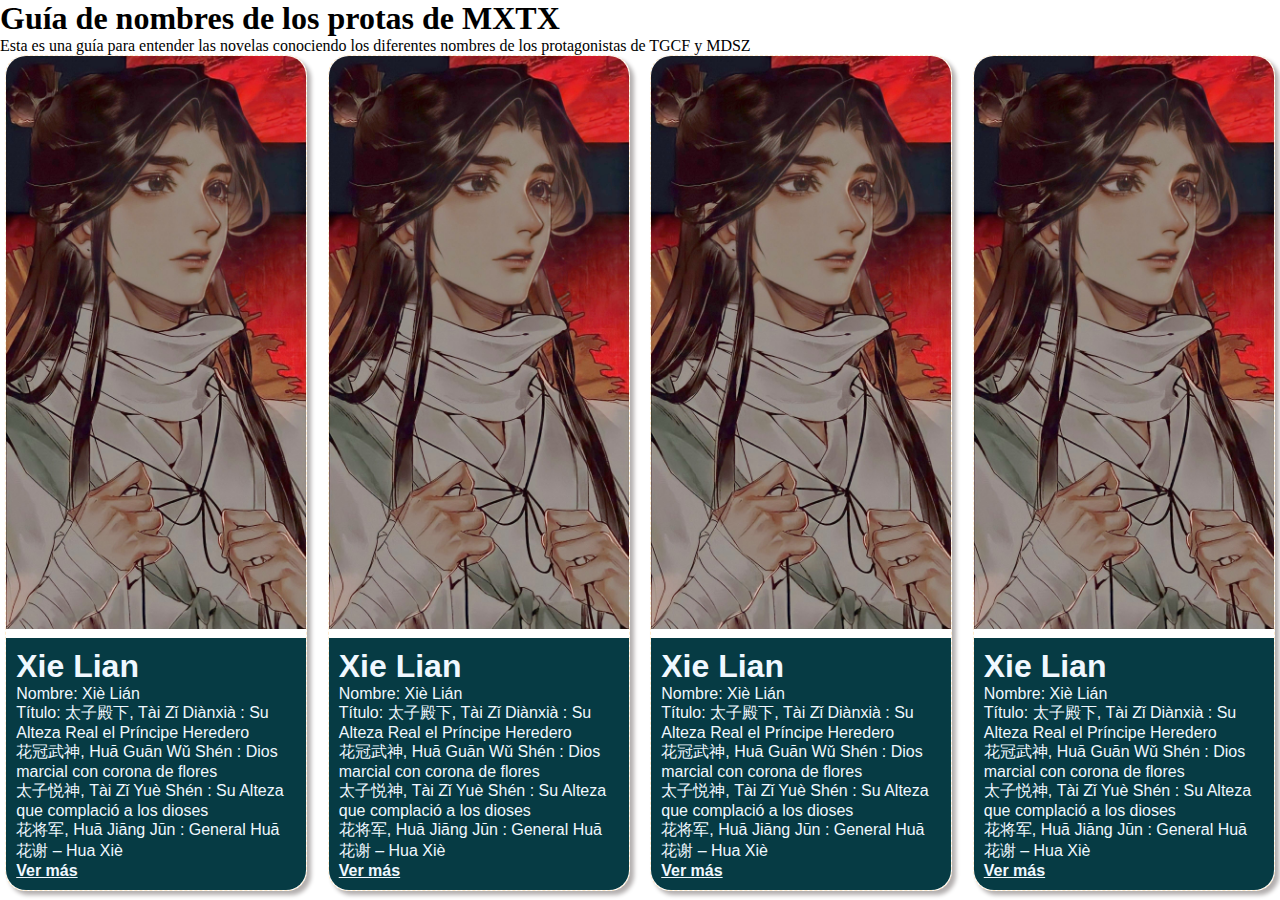
==== index.html @ 9efcd176 "new" ====
<!DOCTYPE html>
<html lang="en">
<head>
  <meta charset="UTF-8">
  <meta name="viewport" content="width=device-width, initial-scale=1.0">
  <link rel="stylesheet" href="style.css">
  <title>La guitarra de Lolo</title>
</head>
<body>
  <main>
    <h1>Guía de nombres de los protas de MXTX</h1>
    <p>
      Esta es una guía para entender las novelas conociendo los diferentes nombres de los protagonistas de TGCF y MDSZ
      
    </p>
    <section class="cards-container">
      <div class="CartaDePrueba">
             
        <img src="./25e216784bbfa4cfec4ef544dd08c783.jpg" alt="Xie_Lian_imagen ">
        <div class="second-div">
          <h1>Xie Lian</h1>
                        <p>
                            Nombre: Xiè Lián
                        </p>
                        <p>
                          Título: 太子殿下, Tài Zǐ Diànxià : Su Alteza Real el Príncipe Heredero
                        </p>
                        <p>
                          花冠武神, Huā Guān Wǔ Shén : Dios marcial con corona de flores
                        </p>
                        <p>
                          太子悦神, Tài Zǐ Yuè Shén : Su Alteza que complació a los dioses
                        </p>
                        <p>
                          花将军, Huā Jiāng Jūn : General Huā
                        </p>  
                         <p>
                          花谢 – Hua Xiè
                         </p>   
                            
                           
                            
                       
                        <a href="https://heaven-officials-blessing.fandom.com/wiki/Xie_Lian" target="_blank">Ver más</a>

        </div>
            
    </div>
    <div class="CartaDePrueba2">
             
      <img src="./25e216784bbfa4cfec4ef544dd08c783.jpg" alt="Xie_Lian_imagen ">
        <div class="second-div">
          <h1>Xie Lian</h1>
                        <p>
                            Nombre: Xiè Lián
                        </p>
                        <p>
                          Título: 太子殿下, Tài Zǐ Diànxià : Su Alteza Real el Príncipe Heredero
                        </p>
                        <p>
                          花冠武神, Huā Guān Wǔ Shén : Dios marcial con corona de flores
                        </p>
                        <p>
                          太子悦神, Tài Zǐ Yuè Shén : Su Alteza que complació a los dioses
                        </p>
                        <p>
                          花将军, Huā Jiāng Jūn : General Huā
                        </p>  
                         <p>
                          花谢 – Hua Xiè
                         </p>   
                            
                           
                            
                       
                        <a href="https://heaven-officials-blessing.fandom.com/wiki/Xie_Lian" target="_blank">Ver más</a>

      </div>
          
    </div>
    <div class="CartaDePrueba3">
             
      <img src="./25e216784bbfa4cfec4ef544dd08c783.jpg" alt="Xie_Lian_imagen ">
        <div class="second-div">
          <h1>Xie Lian</h1>
                        <p>
                            Nombre: Xiè Lián
                        </p>
                        <p>
                          Título: 太子殿下, Tài Zǐ Diànxià : Su Alteza Real el Príncipe Heredero
                        </p>
                        <p>
                          花冠武神, Huā Guān Wǔ Shén : Dios marcial con corona de flores
                        </p>
                        <p>
                          太子悦神, Tài Zǐ Yuè Shén : Su Alteza que complació a los dioses
                        </p>
                        <p>
                          花将军, Huā Jiāng Jūn : General Huā
                        </p>  
                         <p>
                          花谢 – Hua Xiè
                         </p>   
                            
                           
                            
                       
                        <a href="https://heaven-officials-blessing.fandom.com/wiki/Xie_Lian" target="_blank">Ver más</a>


      </div>
          
    </div>
    <div class="CartaDePrueba4">
             
      <img src="./25e216784bbfa4cfec4ef544dd08c783.jpg" alt="Xie_Lian_imagen ">
        <div class="second-div">
          <h1>Xie Lian</h1>
                        <p>
                            Nombre: Xiè Lián
                        </p>
                        <p>
                          Título: 太子殿下, Tài Zǐ Diànxià : Su Alteza Real el Príncipe Heredero
                        </p>
                        <p>
                          花冠武神, Huā Guān Wǔ Shén : Dios marcial con corona de flores
                        </p>
                        <p>
                          太子悦神, Tài Zǐ Yuè Shén : Su Alteza que complació a los dioses
                        </p>
                        <p>
                          花将军, Huā Jiāng Jūn : General Huā
                        </p>  
                         <p>
                          花谢 – Hua Xiè
                         </p>   
                            
                           
                            
                       
                        <a href="https://heaven-officials-blessing.fandom.com/wiki/Xie_Lian" target="_blank">Ver más</a>

          
    </div>
    
    </section>
  </main>
  
</body>
</html>
---- style.css ----
* {
  margin: 0;
  padding: 0;
}

.cards-container {
  display: flex;
  gap: 10px;
  flex-wrap: wrap;
  justify-content: center;
}

.CartaDePrueba{
  background-color: rgb(255, 255, 255);
  color: rgb(17, 17, 17); ;
  padding-top: 0px;
  margin: 0 auto;
  border-radius: 20px;
  border: 1px dashed blanchedalmond;
  box-shadow: 4px 4px 4px rgb(179, 175, 175);
  width: 300px;
  max-width: 300 px;
  font-family: Arial, Helvetica, sans-serif;
}
img{
  width: 100%;
  border-radius: 20px 20px 0px 0px;
}
.second-div{
  background-color: rgb(193, 207, 233);
  color: aliceblue;
  padding: 10px 10px;
  font-family: Arial, Helvetica, sans-serif;
  border-radius: 0 0 20px 20px;
  margin-top: 10px;
  border:none;
}
a{
  color: aliceblue;
  font-weight: bold;
  font-size: 16px;
  text-align: center;
}
.CartaDePrueba2{
  background-color: rgb(255, 255, 255);
  color: rgb(17, 17, 17); ;
  padding-top: 0px;
  margin: 0 auto;
  border-radius: 20px;
  border: 1px dashed blanchedalmond;
  box-shadow: 4px 4px 4px rgb(179, 175, 175);
  width: 300px;
  font-family: Arial, Helvetica, sans-serif;
}

.second-div{
  background-color: rgb(6, 59, 68);
  color: aliceblue;
  padding: 10px 10px;
  font-family: Arial, Helvetica, sans-serif;
  border-radius: 0 0 20px 20px;
  margin-top: 5px;
  border:none;
}

.CartaDePrueba3{
  background-color: rgb(255, 255, 255);
  color: rgb(17, 17, 17); ;
  padding-top: 0px;
  margin: 0 auto;
  border-radius: 20px;
  border: 1px dashed blanchedalmond;
  box-shadow: 4px 4px 4px rgb(179, 175, 175);
  width: 300px;
  font-family: Arial, Helvetica, sans-serif;
}

.second-div{
  background-color: rgb(6, 59, 68);
  color: aliceblue;
  padding: 10px 10px;
  font-family: Arial, Helvetica, sans-serif;
  border-radius: 0 0 20px 20px;
  margin-top: 5px;
  border:none;
}

.CartaDePrueba4{
  background-color: rgb(255, 255, 255);
  color: rgb(17, 17, 17); ;
  padding-top: 0ppx;
  margin: 0 auto;
  border-radius: 20px;
  border: 1px dashed blanchedalmond;
  box-shadow: 4px 4px 4px rgb(179, 175, 175);
  width: 300px;
  font-family: Arial, Helvetica, sans-serif;
}

.second-div{
  background-color: rgb(6, 59, 68);
  color: aliceblue;
  padding: 10px 10px;
  font-family: Arial, Helvetica, sans-serif;
  border-radius: 0 0 20px 20px;
  margin-top: 5px;
  border:none;
}
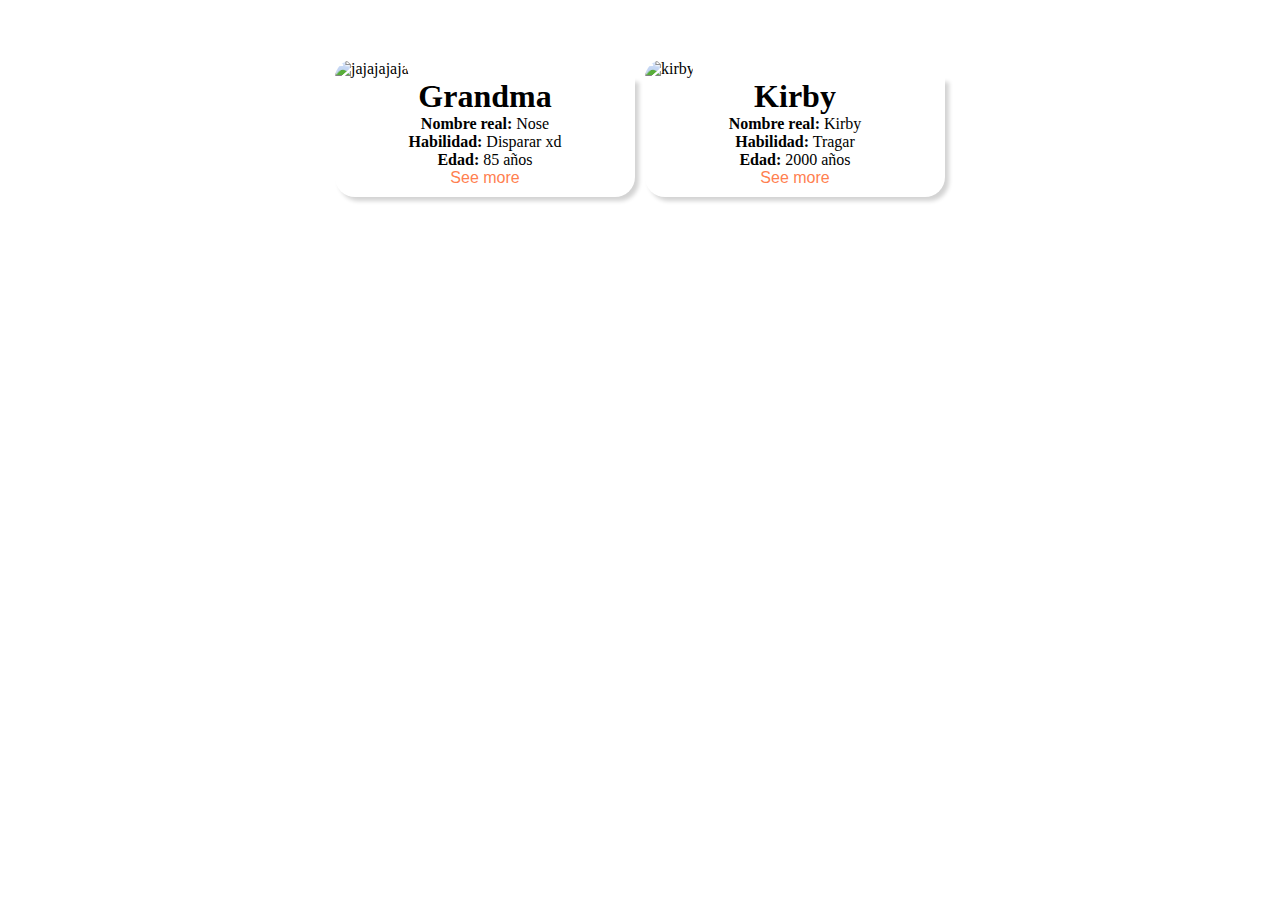
==== commit 6da87d76: "hola" ====
--- a/index.html
+++ b/index.html
@@ -4,145 +4,31 @@
   <meta charset="UTF-8">
   <meta name="viewport" content="width=device-width, initial-scale=1.0">
   <link rel="stylesheet" href="style.css">
-  <title>La guitarra de Lolo</title>
+  <title>Document</title>
 </head>
 <body>
   <main>
-    <h1>Guía de nombres de los protas de MXTX</h1>
-    <p>
-      Esta es una guía para entender las novelas conociendo los diferentes nombres de los protagonistas de TGCF y MDSZ
+    <section class="cards-container">
+      <div class = "card">
+        <img width="250" src="https://i.pinimg.com/originals/88/e1/16/88e116f6965a4fd88bdcf24b25432841.jpg" alt="jajajajaja">
+        <div class = "card-information">
+          <h1>Grandma</h1>
+          <p><span>Nombre real:</span> Nose</p>
+          <p><span>Habilidad:</span> Disparar xd</p>
+          <p><span>Edad:</span> 85 años</p>
+          <a href="https://www.google.com/url?sa=i&url=https%3A%2F%2Ftwitter.com%2FViejaPistolera&psig=AOvVaw3cU2S8CNQ_lMgOtvU2res_&ust=1691840634783000&source=images&cd=vfe&opi=89978449&ved=0CBMQjhxqFwoTCMiSjNPD1IADFQAAAAAdAAAAABAE"> See more</a>
+        </div>
+      </div>
       
-    </p>
-    <section class="cards-container">
-      <div class="CartaDePrueba">
-             
-        <img src="./25e216784bbfa4cfec4ef544dd08c783.jpg" alt="Xie_Lian_imagen ">
-        <div class="second-div">
-          <h1>Xie Lian</h1>
-                        <p>
-                            Nombre: Xiè Lián
-                        </p>
-                        <p>
-                          Título: 太子殿下, Tài Zǐ Diànxià : Su Alteza Real el Príncipe Heredero
-                        </p>
-                        <p>
-                          花冠武神, Huā Guān Wǔ Shén : Dios marcial con corona de flores
-                        </p>
-                        <p>
-                          太子悦神, Tài Zǐ Yuè Shén : Su Alteza que complació a los dioses
-                        </p>
-                        <p>
-                          花将军, Huā Jiāng Jūn : General Huā
-                        </p>  
-                         <p>
-                          花谢 – Hua Xiè
-                         </p>   
-                            
-                           
-                            
-                       
-                        <a href="https://heaven-officials-blessing.fandom.com/wiki/Xie_Lian" target="_blank">Ver más</a>
-
+      <div class = "card">
+        <img width="250" src="https://www.pintzap.com/storage/img/memegenerator/templates/kirby-con-un-cuchillo.webp" alt="kirby">
+        <div class = "card-information">
+          <h1>Kirby</h1>
+          <p><span>Nombre real:</span> Kirby</p>
+          <p><span>Habilidad:</span> Tragar</p>
+          <p><span>Edad:</span> 2000 años</p>
+          <a href="https://www.google.com/url?sa=i&url=https%3A%2F%2Ftwitter.com%2FViejaPistolera&psig=AOvVaw3cU2S8CNQ_lMgOtvU2res_&ust=1691840634783000&source=images&cd=vfe&opi=89978449&ved=0CBMQjhxqFwoTCMiSjNPD1IADFQAAAAAdAAAAABAE"> See more</a>
         </div>
-            
-    </div>
-    <div class="CartaDePrueba2">
-             
-      <img src="./25e216784bbfa4cfec4ef544dd08c783.jpg" alt="Xie_Lian_imagen ">
-        <div class="second-div">
-          <h1>Xie Lian</h1>
-                        <p>
-                            Nombre: Xiè Lián
-                        </p>
-                        <p>
-                          Título: 太子殿下, Tài Zǐ Diànxià : Su Alteza Real el Príncipe Heredero
-                        </p>
-                        <p>
-                          花冠武神, Huā Guān Wǔ Shén : Dios marcial con corona de flores
-                        </p>
-                        <p>
-                          太子悦神, Tài Zǐ Yuè Shén : Su Alteza que complació a los dioses
-                        </p>
-                        <p>
-                          花将军, Huā Jiāng Jūn : General Huā
-                        </p>  
-                         <p>
-                          花谢 – Hua Xiè
-                         </p>   
-                            
-                           
-                            
-                       
-                        <a href="https://heaven-officials-blessing.fandom.com/wiki/Xie_Lian" target="_blank">Ver más</a>
-
-      </div>
-          
-    </div>
-    <div class="CartaDePrueba3">
-             
-      <img src="./25e216784bbfa4cfec4ef544dd08c783.jpg" alt="Xie_Lian_imagen ">
-        <div class="second-div">
-          <h1>Xie Lian</h1>
-                        <p>
-                            Nombre: Xiè Lián
-                        </p>
-                        <p>
-                          Título: 太子殿下, Tài Zǐ Diànxià : Su Alteza Real el Príncipe Heredero
-                        </p>
-                        <p>
-                          花冠武神, Huā Guān Wǔ Shén : Dios marcial con corona de flores
-                        </p>
-                        <p>
-                          太子悦神, Tài Zǐ Yuè Shén : Su Alteza que complació a los dioses
-                        </p>
-                        <p>
-                          花将军, Huā Jiāng Jūn : General Huā
-                        </p>  
-                         <p>
-                          花谢 – Hua Xiè
-                         </p>   
-                            
-                           
-                            
-                       
-                        <a href="https://heaven-officials-blessing.fandom.com/wiki/Xie_Lian" target="_blank">Ver más</a>
-
-
-      </div>
-          
-    </div>
-    <div class="CartaDePrueba4">
-             
-      <img src="./25e216784bbfa4cfec4ef544dd08c783.jpg" alt="Xie_Lian_imagen ">
-        <div class="second-div">
-          <h1>Xie Lian</h1>
-                        <p>
-                            Nombre: Xiè Lián
-                        </p>
-                        <p>
-                          Título: 太子殿下, Tài Zǐ Diànxià : Su Alteza Real el Príncipe Heredero
-                        </p>
-                        <p>
-                          花冠武神, Huā Guān Wǔ Shén : Dios marcial con corona de flores
-                        </p>
-                        <p>
-                          太子悦神, Tài Zǐ Yuè Shén : Su Alteza que complació a los dioses
-                        </p>
-                        <p>
-                          花将军, Huā Jiāng Jūn : General Huā
-                        </p>  
-                         <p>
-                          花谢 – Hua Xiè
-                         </p>   
-                            
-                           
-                            
-                       
-                        <a href="https://heaven-officials-blessing.fandom.com/wiki/Xie_Lian" target="_blank">Ver más</a>
-
-          
-    </div>
-    
     </section>
   </main>
   
--- a/style.css
+++ b/style.css
@@ -10,99 +10,34 @@
   justify-content: center;
 }
 
-.CartaDePrueba{
-  background-color: rgb(255, 255, 255);
-  color: rgb(17, 17, 17); ;
-  padding-top: 0px;
+.card-information {
+  width: 300px;
+  box-shadow: 4px 4px 4px lightgray;
+  border-bottom-left-radius: 20px;
+  border-bottom-right-radius: 20px;
+  padding-bottom: 10px;
   margin: 0 auto;
-  border-radius: 20px;
-  border: 1px dashed blanchedalmond;
-  box-shadow: 4px 4px 4px rgb(179, 175, 175);
-  width: 300px;
-  max-width: 300 px;
-  font-family: Arial, Helvetica, sans-serif;
-}
-img{
-  width: 100%;
-  border-radius: 20px 20px 0px 0px;
-}
-.second-div{
-  background-color: rgb(193, 207, 233);
-  color: aliceblue;
-  padding: 10px 10px;
-  font-family: Arial, Helvetica, sans-serif;
-  border-radius: 0 0 20px 20px;
-  margin-top: 10px;
-  border:none;
-}
-a{
-  color: aliceblue;
-  font-weight: bold;
-  font-size: 16px;
   text-align: center;
 }
-.CartaDePrueba2{
-  background-color: rgb(255, 255, 255);
-  color: rgb(17, 17, 17); ;
-  padding-top: 0px;
-  margin: 0 auto;
-  border-radius: 20px;
-  border: 1px dashed blanchedalmond;
-  box-shadow: 4px 4px 4px rgb(179, 175, 175);
-  width: 300px;
-  font-family: Arial, Helvetica, sans-serif;
+
+.card {
+  padding-top: 60px;
 }
 
-.second-div{
-  background-color: rgb(6, 59, 68);
-  color: aliceblue;
-  padding: 10px 10px;
-  font-family: Arial, Helvetica, sans-serif;
-  border-radius: 0 0 20px 20px;
-  margin-top: 5px;
-  border:none;
+img {
+  width: 300px;
+  height: 200px;
+  border-top-left-radius: 20px;
+  border-top-right-radius: 20px;
 }
 
-.CartaDePrueba3{
-  background-color: rgb(255, 255, 255);
-  color: rgb(17, 17, 17); ;
-  padding-top: 0px;
-  margin: 0 auto;
-  border-radius: 20px;
-  border: 1px dashed blanchedalmond;
-  box-shadow: 4px 4px 4px rgb(179, 175, 175);
-  width: 300px;
-  font-family: Arial, Helvetica, sans-serif;
+p span {
+  font-weight: bold;
 }
 
-.second-div{
-  background-color: rgb(6, 59, 68);
-  color: aliceblue;
-  padding: 10px 10px;
+a {
   font-family: Arial, Helvetica, sans-serif;
-  border-radius: 0 0 20px 20px;
-  margin-top: 5px;
-  border:none;
+  text-decoration: none;
+  color: coral;
+  padding-top: 20px;
 }
-
-.CartaDePrueba4{
-  background-color: rgb(255, 255, 255);
-  color: rgb(17, 17, 17); ;
-  padding-top: 0ppx;
-  margin: 0 auto;
-  border-radius: 20px;
-  border: 1px dashed blanchedalmond;
-  box-shadow: 4px 4px 4px rgb(179, 175, 175);
-  width: 300px;
-  font-family: Arial, Helvetica, sans-serif;
-}
-
-.second-div{
-  background-color: rgb(6, 59, 68);
-  color: aliceblue;
-  padding: 10px 10px;
-  font-family: Arial, Helvetica, sans-serif;
-  border-radius: 0 0 20px 20px;
-  margin-top: 5px;
-  border:none;
-}
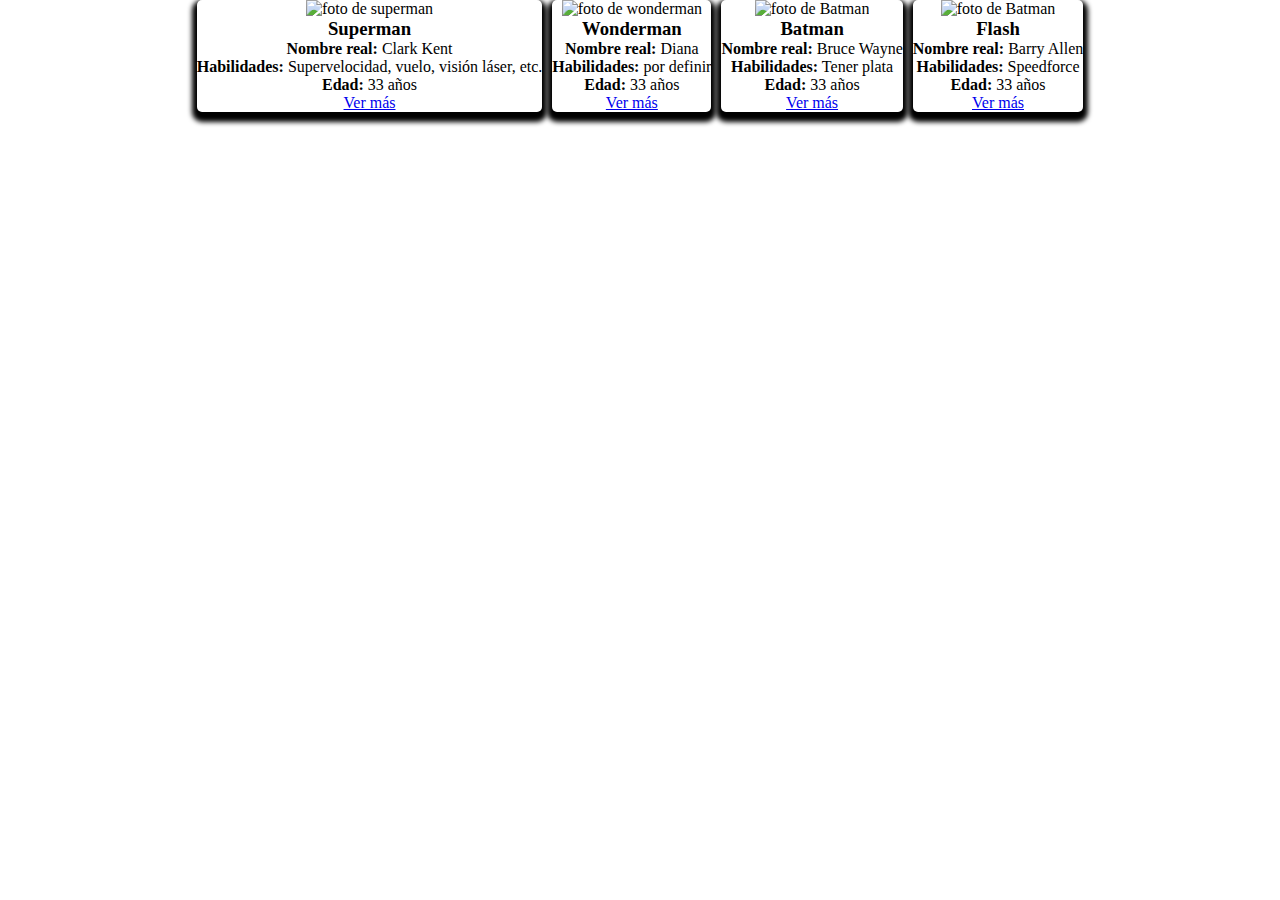
==== commit 56fc2714: "Merge fa1270739aeaf96fef09a30abaf38929ae697844 into 0574a7cbedf257b6162daa4eb08614e013771a4b" ====
--- a/index.html
+++ b/index.html
@@ -4,31 +4,59 @@
   <meta charset="UTF-8">
   <meta name="viewport" content="width=device-width, initial-scale=1.0">
   <link rel="stylesheet" href="style.css">
-  <title>Document</title>
+  <title>Actividad Evaluativa</title>
 </head>
 <body>
   <main>
-    <section class="cards-container">
-      <div class = "card">
-        <img width="250" src="https://i.pinimg.com/originals/88/e1/16/88e116f6965a4fd88bdcf24b25432841.jpg" alt="jajajajaja">
-        <div class = "card-information">
-          <h1>Grandma</h1>
-          <p><span>Nombre real:</span> Nose</p>
-          <p><span>Habilidad:</span> Disparar xd</p>
-          <p><span>Edad:</span> 85 años</p>
-          <a href="https://www.google.com/url?sa=i&url=https%3A%2F%2Ftwitter.com%2FViejaPistolera&psig=AOvVaw3cU2S8CNQ_lMgOtvU2res_&ust=1691840634783000&source=images&cd=vfe&opi=89978449&ved=0CBMQjhxqFwoTCMiSjNPD1IADFQAAAAAdAAAAABAE"> See more</a>
+    <section class="cards-container"> 
+
+      <div class = "superman">
+        <div class = "supermanup"> 
+          <img width="400" height="200"src="https://blogger.googleusercontent.com/img/b/R29vZ2xl/AVvXsEhOSJ2PvGqDSMU36u5_cusCznyF57cA-BoTwh896r5AXQ5gq9tiPVadobd1sSs8hfwy0zmuKffy94S6Ce4cSBJakKH83Z15jS7A5z6LMKDIXESeaYgWPmlZYcTglW7q3G_I0ANZyK6-2QAvYgw9UPfGNHdFbUwXhoU7VzawPByweoWLxv-Oll6kl3ECztn_/s2500/Screen+Shot+2023-06-14+at+3.33.35+PM.jpg" alt="foto de superman">
         </div>
+       
+        <h3>Superman</h3>
+        <p> <strong> Nombre real:</strong> Clark Kent </p>
+        <p><strong>Habilidades:</strong> Supervelocidad, vuelo, visión láser, etc.</p>
+        <p><strong>Edad:</strong> 33 años</p>
+        <a href="https://justiciajoven.fandom.com/wiki/Superman">Ver más</a>
       </div>
-      
-      <div class = "card">
-        <img width="250" src="https://www.pintzap.com/storage/img/memegenerator/templates/kirby-con-un-cuchillo.webp" alt="kirby">
-        <div class = "card-information">
-          <h1>Kirby</h1>
-          <p><span>Nombre real:</span> Kirby</p>
-          <p><span>Habilidad:</span> Tragar</p>
-          <p><span>Edad:</span> 2000 años</p>
-          <a href="https://www.google.com/url?sa=i&url=https%3A%2F%2Ftwitter.com%2FViejaPistolera&psig=AOvVaw3cU2S8CNQ_lMgOtvU2res_&ust=1691840634783000&source=images&cd=vfe&opi=89978449&ved=0CBMQjhxqFwoTCMiSjNPD1IADFQAAAAAdAAAAABAE"> See more</a>
+
+      <div class = "wonderwoman">
+        <div class = "wonderwomanup"> 
+          <img width="400" height="200"src="https://uvn-brightspot.s3.amazonaws.com/assets/vixes/btg/cosbm.jpg" alt="foto de wonderman">
         </div>
+       
+        <h3>Wonderman</h3>
+        <p> <strong> Nombre real:</strong> Diana</p>
+        <p> <strong>Habilidades:</strong> por definir</p>
+        <p> <strong>Edad:</strong> 33 años</p>
+        <a href="https://justiciajoven.fandom.com/wiki/Mujer_Maravilla">Ver más</a>
+      </div>
+<div class = "Batman">
+        <div class = "Batmanup"> 
+          <img width="400" height="200"src="https://www.fayerwayer.com/resizer/7FTBRTElKA0SCDEiJGKMUoCWXZ8=/1200x630/filters:format(jpg):quality(70)/cloudfront-us-east-1.images.arcpublishing.com/metroworldnews/CQXRPWHYNFFDHFPWF5ASYIFR5I.jpg" alt="foto de Batman">
+        </div>
+       
+        <h3>Batman</h3>
+        <p> <strong> Nombre real:</strong> Bruce Wayne</p>
+        <p> <strong>Habilidades:</strong> Tener plata</p>
+        <p> <strong>Edad:</strong> 33 años</p>
+        <a href="https://justiciajoven.fandom.com/wiki/Batman">Ver más</a>
+      </div>
+
+      <div class = "Flash">
+        <div class = "Flashup"> 
+          <img width="400" height="200"src="https://ouroboros.world/sites/default/files/styles/max_650x650/public/field/image/The%20Flash%20750-028.jpg?itok=EoHfuDUT" alt="foto de Batman">
+        </div>
+       
+        <h3>Flash</h3>
+        <p> <strong> Nombre real:</strong> Barry Allen </p>
+        <p> <strong>Habilidades:</strong> Speedforce</p>
+        <p> <strong>Edad:</strong> 33 años</p>
+        <a href="https://justiciajoven.fandom.com/wiki/Flash">Ver más</a>
+      </div>
+
     </section>
   </main>
   
--- a/style.css
+++ b/style.css
@@ -1,43 +1,54 @@
 * {
   margin: 0;
   padding: 0;
+  
+  text-align: center;
 }
 
+
+.supermanup {
+
+  border-radius: 5px;
+
+
+}
+.superman {
+ 
+  border-radius: 5px;
+  box-shadow: 0 5px 5px 5px black;
+  text-align: center;
+}
+.wonderwomanup { 
+  border-radius: 5px;
+}
+.wonderwoman {
+ 
+  border-radius: 5px;
+  box-shadow: 0 5px 5px 5px black;
+  text-align: center;
+}
+.batmanup{
+  border-radius: 5px;
+}
+.Batman {
+  
+  border-radius: 5px;
+  box-shadow: 0 5px 5px 5px black;
+  text-align: center;
+  
+}
+.Flashup {
+  border-radius: 5px;
+}
+.Flash {
+  border-radius: 5px;
+  box-shadow: 0 5px 5px 5px black;
+  text-align: center;
+  
+}
 .cards-container {
   display: flex;
   gap: 10px;
   flex-wrap: wrap;
   justify-content: center;
-}
-
-.card-information {
-  width: 300px;
-  box-shadow: 4px 4px 4px lightgray;
-  border-bottom-left-radius: 20px;
-  border-bottom-right-radius: 20px;
-  padding-bottom: 10px;
-  margin: 0 auto;
-  text-align: center;
-}
-
-.card {
-  padding-top: 60px;
-}
-
-img {
-  width: 300px;
-  height: 200px;
-  border-top-left-radius: 20px;
-  border-top-right-radius: 20px;
-}
-
-p span {
-  font-weight: bold;
-}
-
-a {
-  font-family: Arial, Helvetica, sans-serif;
-  text-decoration: none;
-  color: coral;
-  padding-top: 20px;
-}
+}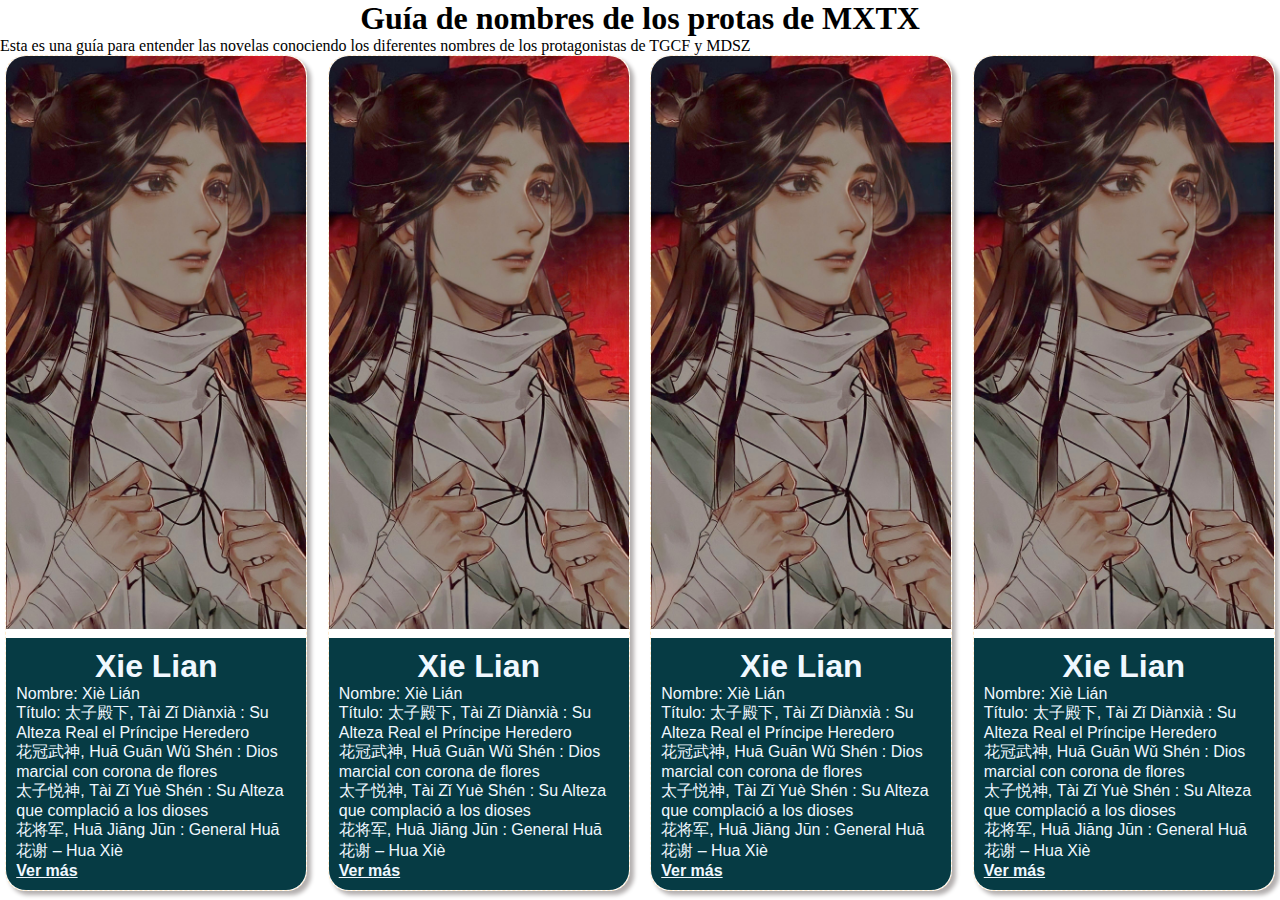
==== commit 1e0390cb: "Merge 10f54760658e26c653c490473bf29fc7cf6995ad into 0574a7cbedf257b6162daa4eb08614e013771a4b" ====
--- a/index.html
+++ b/index.html
@@ -4,59 +4,145 @@
   <meta charset="UTF-8">
   <meta name="viewport" content="width=device-width, initial-scale=1.0">
   <link rel="stylesheet" href="style.css">
-  <title>Actividad Evaluativa</title>
+  <title>La guitarra de Lolo</title>
 </head>
 <body>
   <main>
-    <section class="cards-container"> 
+    <h1>Guía de nombres de los protas de MXTX</h1>
+    <p>
+      Esta es una guía para entender las novelas conociendo los diferentes nombres de los protagonistas de TGCF y MDSZ
+      
+    </p>
+    <section class="cards-container">
+      <div class="CartaDePrueba">
+             
+        <img src="./25e216784bbfa4cfec4ef544dd08c783.jpg" alt="Xie_Lian_imagen ">
+        <div class="second-div">
+          <h1>Xie Lian</h1>
+                        <p>
+                            Nombre: Xiè Lián
+                        </p>
+                        <p>
+                          Título: 太子殿下, Tài Zǐ Diànxià : Su Alteza Real el Príncipe Heredero
+                        </p>
+                        <p>
+                          花冠武神, Huā Guān Wǔ Shén : Dios marcial con corona de flores
+                        </p>
+                        <p>
+                          太子悦神, Tài Zǐ Yuè Shén : Su Alteza que complació a los dioses
+                        </p>
+                        <p>
+                          花将军, Huā Jiāng Jūn : General Huā
+                        </p>  
+                         <p>
+                          花谢 – Hua Xiè
+                         </p>   
+                            
+                           
+                            
+                       
+                        <a href="https://heaven-officials-blessing.fandom.com/wiki/Xie_Lian" target="_blank">Ver más</a>
 
-      <div class = "superman">
-        <div class = "supermanup"> 
-          <img width="400" height="200"src="https://blogger.googleusercontent.com/img/b/R29vZ2xl/AVvXsEhOSJ2PvGqDSMU36u5_cusCznyF57cA-BoTwh896r5AXQ5gq9tiPVadobd1sSs8hfwy0zmuKffy94S6Ce4cSBJakKH83Z15jS7A5z6LMKDIXESeaYgWPmlZYcTglW7q3G_I0ANZyK6-2QAvYgw9UPfGNHdFbUwXhoU7VzawPByweoWLxv-Oll6kl3ECztn_/s2500/Screen+Shot+2023-06-14+at+3.33.35+PM.jpg" alt="foto de superman">
         </div>
-       
-        <h3>Superman</h3>
-        <p> <strong> Nombre real:</strong> Clark Kent </p>
-        <p><strong>Habilidades:</strong> Supervelocidad, vuelo, visión láser, etc.</p>
-        <p><strong>Edad:</strong> 33 años</p>
-        <a href="https://justiciajoven.fandom.com/wiki/Superman">Ver más</a>
+            
+    </div>
+    <div class="CartaDePrueba2">
+             
+      <img src="./25e216784bbfa4cfec4ef544dd08c783.jpg" alt="Xie_Lian_imagen ">
+        <div class="second-div">
+          <h1>Xie Lian</h1>
+                        <p>
+                            Nombre: Xiè Lián
+                        </p>
+                        <p>
+                          Título: 太子殿下, Tài Zǐ Diànxià : Su Alteza Real el Príncipe Heredero
+                        </p>
+                        <p>
+                          花冠武神, Huā Guān Wǔ Shén : Dios marcial con corona de flores
+                        </p>
+                        <p>
+                          太子悦神, Tài Zǐ Yuè Shén : Su Alteza que complació a los dioses
+                        </p>
+                        <p>
+                          花将军, Huā Jiāng Jūn : General Huā
+                        </p>  
+                         <p>
+                          花谢 – Hua Xiè
+                         </p>   
+                            
+                           
+                            
+                       
+                        <a href="https://heaven-officials-blessing.fandom.com/wiki/Xie_Lian" target="_blank">Ver más</a>
+
       </div>
+          
+    </div>
+    <div class="CartaDePrueba3">
+             
+      <img src="./25e216784bbfa4cfec4ef544dd08c783.jpg" alt="Xie_Lian_imagen ">
+        <div class="second-div">
+          <h1>Xie Lian</h1>
+                        <p>
+                            Nombre: Xiè Lián
+                        </p>
+                        <p>
+                          Título: 太子殿下, Tài Zǐ Diànxià : Su Alteza Real el Príncipe Heredero
+                        </p>
+                        <p>
+                          花冠武神, Huā Guān Wǔ Shén : Dios marcial con corona de flores
+                        </p>
+                        <p>
+                          太子悦神, Tài Zǐ Yuè Shén : Su Alteza que complació a los dioses
+                        </p>
+                        <p>
+                          花将军, Huā Jiāng Jūn : General Huā
+                        </p>  
+                         <p>
+                          花谢 – Hua Xiè
+                         </p>   
+                            
+                           
+                            
+                       
+                        <a href="https://heaven-officials-blessing.fandom.com/wiki/Xie_Lian" target="_blank">Ver más</a>
 
-      <div class = "wonderwoman">
-        <div class = "wonderwomanup"> 
-          <img width="400" height="200"src="https://uvn-brightspot.s3.amazonaws.com/assets/vixes/btg/cosbm.jpg" alt="foto de wonderman">
-        </div>
-       
-        <h3>Wonderman</h3>
-        <p> <strong> Nombre real:</strong> Diana</p>
-        <p> <strong>Habilidades:</strong> por definir</p>
-        <p> <strong>Edad:</strong> 33 años</p>
-        <a href="https://justiciajoven.fandom.com/wiki/Mujer_Maravilla">Ver más</a>
+
       </div>
-<div class = "Batman">
-        <div class = "Batmanup"> 
-          <img width="400" height="200"src="https://www.fayerwayer.com/resizer/7FTBRTElKA0SCDEiJGKMUoCWXZ8=/1200x630/filters:format(jpg):quality(70)/cloudfront-us-east-1.images.arcpublishing.com/metroworldnews/CQXRPWHYNFFDHFPWF5ASYIFR5I.jpg" alt="foto de Batman">
-        </div>
-       
-        <h3>Batman</h3>
-        <p> <strong> Nombre real:</strong> Bruce Wayne</p>
-        <p> <strong>Habilidades:</strong> Tener plata</p>
-        <p> <strong>Edad:</strong> 33 años</p>
-        <a href="https://justiciajoven.fandom.com/wiki/Batman">Ver más</a>
-      </div>
+          
+    </div>
+    <div class="CartaDePrueba4">
+             
+      <img src="./25e216784bbfa4cfec4ef544dd08c783.jpg" alt="Xie_Lian_imagen ">
+        <div class="second-div">
+          <h1>Xie Lian</h1>
+                        <p>
+                            Nombre: Xiè Lián
+                        </p>
+                        <p>
+                          Título: 太子殿下, Tài Zǐ Diànxià : Su Alteza Real el Príncipe Heredero
+                        </p>
+                        <p>
+                          花冠武神, Huā Guān Wǔ Shén : Dios marcial con corona de flores
+                        </p>
+                        <p>
+                          太子悦神, Tài Zǐ Yuè Shén : Su Alteza que complació a los dioses
+                        </p>
+                        <p>
+                          花将军, Huā Jiāng Jūn : General Huā
+                        </p>  
+                         <p>
+                          花谢 – Hua Xiè
+                         </p>   
+                            
+                           
+                            
+                       
+                        <a href="https://heaven-officials-blessing.fandom.com/wiki/Xie_Lian" target="_blank">Ver más</a>
 
-      <div class = "Flash">
-        <div class = "Flashup"> 
-          <img width="400" height="200"src="https://ouroboros.world/sites/default/files/styles/max_650x650/public/field/image/The%20Flash%20750-028.jpg?itok=EoHfuDUT" alt="foto de Batman">
-        </div>
-       
-        <h3>Flash</h3>
-        <p> <strong> Nombre real:</strong> Barry Allen </p>
-        <p> <strong>Habilidades:</strong> Speedforce</p>
-        <p> <strong>Edad:</strong> 33 años</p>
-        <a href="https://justiciajoven.fandom.com/wiki/Flash">Ver más</a>
-      </div>
-
+          
+    </div>
+    
     </section>
   </main>
   
--- a/style.css
+++ b/style.css
@@ -1,54 +1,112 @@
 * {
   margin: 0;
   padding: 0;
-  
-  text-align: center;
 }
 
-
-.supermanup {
-
-  border-radius: 5px;
-
-
-}
-.superman {
- 
-  border-radius: 5px;
-  box-shadow: 0 5px 5px 5px black;
-  text-align: center;
-}
-.wonderwomanup { 
-  border-radius: 5px;
-}
-.wonderwoman {
- 
-  border-radius: 5px;
-  box-shadow: 0 5px 5px 5px black;
-  text-align: center;
-}
-.batmanup{
-  border-radius: 5px;
-}
-.Batman {
-  
-  border-radius: 5px;
-  box-shadow: 0 5px 5px 5px black;
-  text-align: center;
-  
-}
-.Flashup {
-  border-radius: 5px;
-}
-.Flash {
-  border-radius: 5px;
-  box-shadow: 0 5px 5px 5px black;
-  text-align: center;
-  
-}
 .cards-container {
   display: flex;
   gap: 10px;
   flex-wrap: wrap;
   justify-content: center;
+}
+
+.CartaDePrueba{
+  background-color: rgb(255, 255, 255);
+  color: rgb(17, 17, 17); ;
+  padding-top: 0px;
+  margin: 0 auto;
+  border-radius: 20px;
+  border: 1px dashed blanchedalmond;
+  box-shadow: 4px 4px 4px rgb(179, 175, 175);
+  width: 300px;
+  max-width: 300 px;
+  font-family: Arial, Helvetica, sans-serif;
+}
+img{
+  width: 100%;
+  border-radius: 20px 20px 0px 0px;
+}
+.second-div{
+  background-color: rgb(193, 207, 233);
+  color: aliceblue;
+  padding: 10px 10px;
+  font-family: Arial, Helvetica, sans-serif;
+  border-radius: 0 0 20px 20px;
+  margin-top: 10px;
+  border:none;
+}
+h1{
+  text-align: center;
+}
+
+.CartaDePrueba2{
+  background-color: rgb(255, 255, 255);
+  color: rgb(17, 17, 17); ;
+  padding-top: 0px;
+  margin: 0 auto;
+  border-radius: 20px;
+  border: 1px dashed blanchedalmond;
+  box-shadow: 4px 4px 4px rgb(179, 175, 175);
+  width: 300px;
+  font-family: Arial, Helvetica, sans-serif;
+}
+
+.second-div{
+  background-color: rgb(6, 59, 68);
+  color: aliceblue;
+  padding: 10px 10px;
+  font-family: Arial, Helvetica, sans-serif;
+  border-radius: 0 0 20px 20px;
+  margin-top: 5px;
+  border:none;
+}
+
+.CartaDePrueba3{
+  background-color: rgb(255, 255, 255);
+  color: rgb(17, 17, 17); ;
+  padding-top: 0px;
+  margin: 0 auto;
+  border-radius: 20px;
+  border: 1px dashed blanchedalmond;
+  box-shadow: 4px 4px 4px rgb(179, 175, 175);
+  width: 300px;
+  font-family: Arial, Helvetica, sans-serif;
+}
+
+.second-div{
+  background-color: rgb(6, 59, 68);
+  color: aliceblue;
+  padding: 10px 10px;
+  font-family: Arial, Helvetica, sans-serif;
+  border-radius: 0 0 20px 20px;
+  margin-top: 5px;
+  border:none;
+}
+
+.CartaDePrueba4{
+  background-color: rgb(255, 255, 255);
+  color: rgb(17, 17, 17); ;
+  padding-top: 0ppx;
+  margin: 0 auto;
+  border-radius: 20px;
+  border: 1px dashed blanchedalmond;
+  box-shadow: 4px 4px 4px rgb(179, 175, 175);
+  width: 300px;
+  font-family: Arial, Helvetica, sans-serif;
+}
+
+.second-div{
+  background-color: rgb(6, 59, 68);
+  color: aliceblue;
+  padding: 10px 10px;
+  font-family: Arial, Helvetica, sans-serif;
+  border-radius: 0 0 20px 20px;
+  margin-top: 5px;
+  border:none;
+}
+a{
+  color: aliceblue;
+  font-weight: bold;
+  font-size: 16px;
+  text-align: center;
 }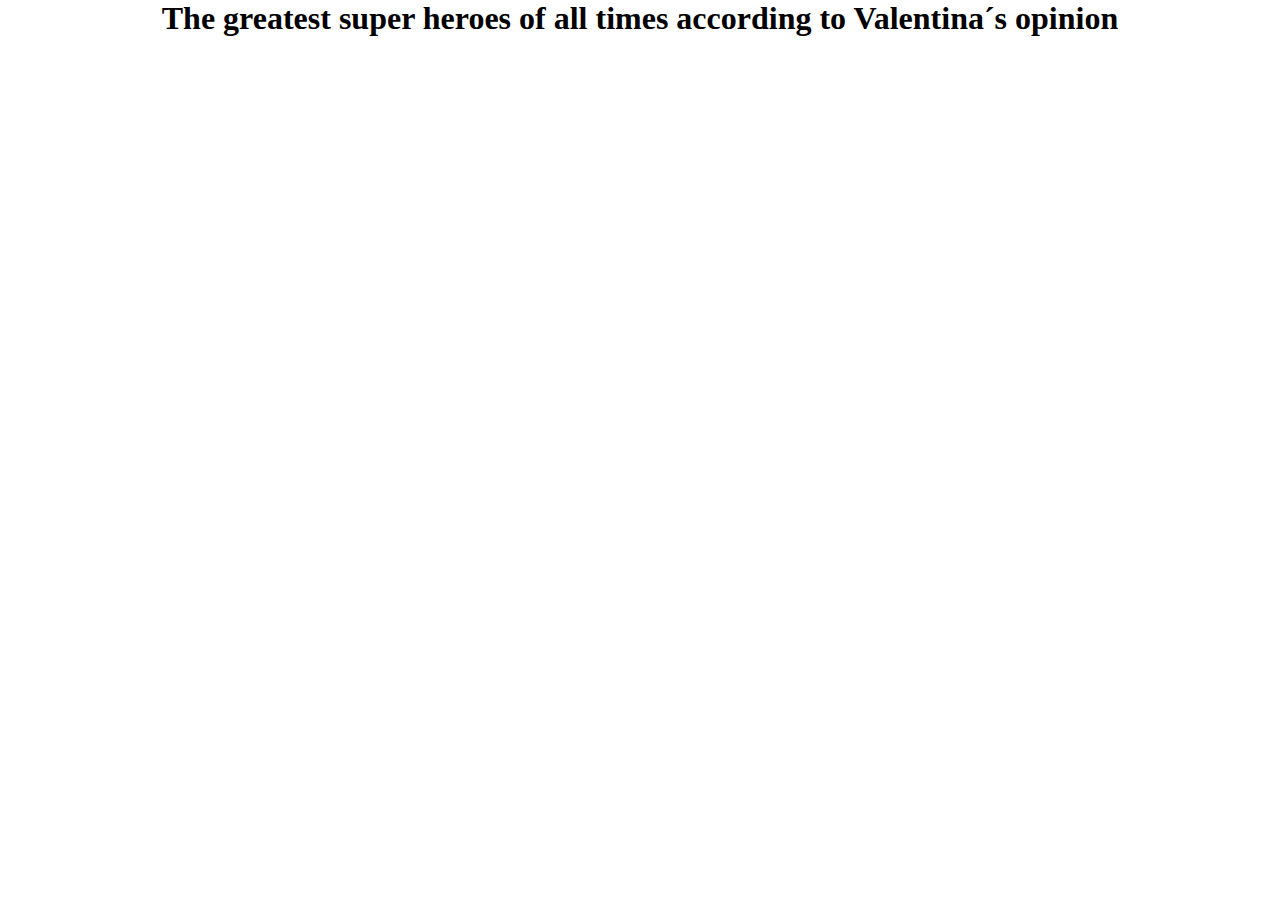
==== commit fabe8077: "Merge f9f065e971d72f3a8cb83e98d7511c43279bde5f into 0574a7cbedf257b6162daa4eb08614e013771a4b" ====
--- a/index.html
+++ b/index.html
@@ -4,145 +4,12 @@
   <meta charset="UTF-8">
   <meta name="viewport" content="width=device-width, initial-scale=1.0">
   <link rel="stylesheet" href="style.css">
-  <title>La guitarra de Lolo</title>
+  <title>Document</title>
 </head>
 <body>
   <main>
-    <h1>Guía de nombres de los protas de MXTX</h1>
-    <p>
-      Esta es una guía para entender las novelas conociendo los diferentes nombres de los protagonistas de TGCF y MDSZ
-      
-    </p>
+    <h1>The greatest super heroes of all times according to Valentina´s opinion</h1>
     <section class="cards-container">
-      <div class="CartaDePrueba">
-             
-        <img src="./25e216784bbfa4cfec4ef544dd08c783.jpg" alt="Xie_Lian_imagen ">
-        <div class="second-div">
-          <h1>Xie Lian</h1>
-                        <p>
-                            Nombre: Xiè Lián
-                        </p>
-                        <p>
-                          Título: 太子殿下, Tài Zǐ Diànxià : Su Alteza Real el Príncipe Heredero
-                        </p>
-                        <p>
-                          花冠武神, Huā Guān Wǔ Shén : Dios marcial con corona de flores
-                        </p>
-                        <p>
-                          太子悦神, Tài Zǐ Yuè Shén : Su Alteza que complació a los dioses
-                        </p>
-                        <p>
-                          花将军, Huā Jiāng Jūn : General Huā
-                        </p>  
-                         <p>
-                          花谢 – Hua Xiè
-                         </p>   
-                            
-                           
-                            
-                       
-                        <a href="https://heaven-officials-blessing.fandom.com/wiki/Xie_Lian" target="_blank">Ver más</a>
-
-        </div>
-            
-    </div>
-    <div class="CartaDePrueba2">
-             
-      <img src="./25e216784bbfa4cfec4ef544dd08c783.jpg" alt="Xie_Lian_imagen ">
-        <div class="second-div">
-          <h1>Xie Lian</h1>
-                        <p>
-                            Nombre: Xiè Lián
-                        </p>
-                        <p>
-                          Título: 太子殿下, Tài Zǐ Diànxià : Su Alteza Real el Príncipe Heredero
-                        </p>
-                        <p>
-                          花冠武神, Huā Guān Wǔ Shén : Dios marcial con corona de flores
-                        </p>
-                        <p>
-                          太子悦神, Tài Zǐ Yuè Shén : Su Alteza que complació a los dioses
-                        </p>
-                        <p>
-                          花将军, Huā Jiāng Jūn : General Huā
-                        </p>  
-                         <p>
-                          花谢 – Hua Xiè
-                         </p>   
-                            
-                           
-                            
-                       
-                        <a href="https://heaven-officials-blessing.fandom.com/wiki/Xie_Lian" target="_blank">Ver más</a>
-
-      </div>
-          
-    </div>
-    <div class="CartaDePrueba3">
-             
-      <img src="./25e216784bbfa4cfec4ef544dd08c783.jpg" alt="Xie_Lian_imagen ">
-        <div class="second-div">
-          <h1>Xie Lian</h1>
-                        <p>
-                            Nombre: Xiè Lián
-                        </p>
-                        <p>
-                          Título: 太子殿下, Tài Zǐ Diànxià : Su Alteza Real el Príncipe Heredero
-                        </p>
-                        <p>
-                          花冠武神, Huā Guān Wǔ Shén : Dios marcial con corona de flores
-                        </p>
-                        <p>
-                          太子悦神, Tài Zǐ Yuè Shén : Su Alteza que complació a los dioses
-                        </p>
-                        <p>
-                          花将军, Huā Jiāng Jūn : General Huā
-                        </p>  
-                         <p>
-                          花谢 – Hua Xiè
-                         </p>   
-                            
-                           
-                            
-                       
-                        <a href="https://heaven-officials-blessing.fandom.com/wiki/Xie_Lian" target="_blank">Ver más</a>
-
-
-      </div>
-          
-    </div>
-    <div class="CartaDePrueba4">
-             
-      <img src="./25e216784bbfa4cfec4ef544dd08c783.jpg" alt="Xie_Lian_imagen ">
-        <div class="second-div">
-          <h1>Xie Lian</h1>
-                        <p>
-                            Nombre: Xiè Lián
-                        </p>
-                        <p>
-                          Título: 太子殿下, Tài Zǐ Diànxià : Su Alteza Real el Príncipe Heredero
-                        </p>
-                        <p>
-                          花冠武神, Huā Guān Wǔ Shén : Dios marcial con corona de flores
-                        </p>
-                        <p>
-                          太子悦神, Tài Zǐ Yuè Shén : Su Alteza que complació a los dioses
-                        </p>
-                        <p>
-                          花将军, Huā Jiāng Jūn : General Huā
-                        </p>  
-                         <p>
-                          花谢 – Hua Xiè
-                         </p>   
-                            
-                           
-                            
-                       
-                        <a href="https://heaven-officials-blessing.fandom.com/wiki/Xie_Lian" target="_blank">Ver más</a>
-
-          
-    </div>
-    
     </section>
   </main>
   
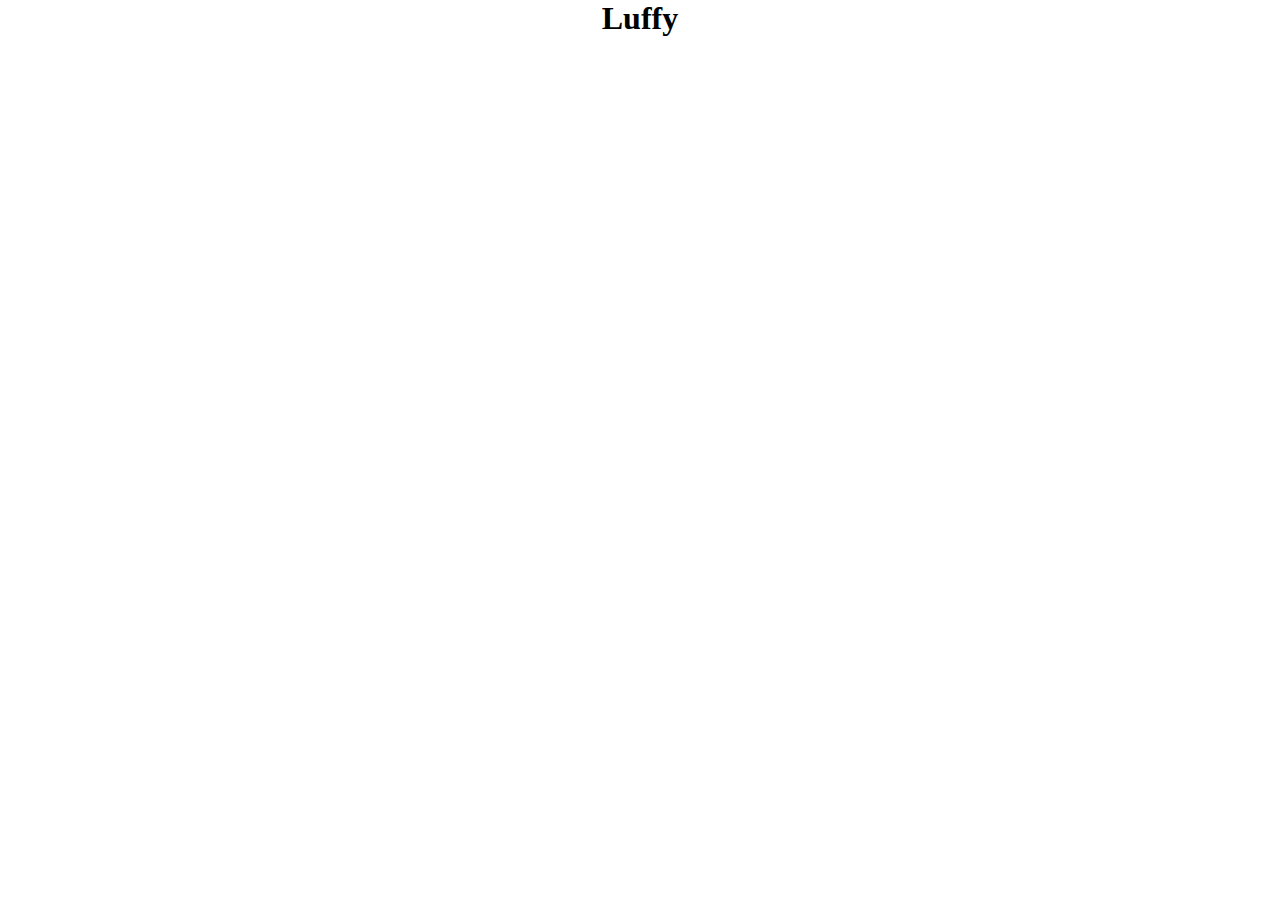
==== commit 5e44e7eb: "Merge 80a8446efc5e3732d7f3062f5f4db2e21b8df3e4 into 0574a7cbedf257b6162daa4eb08614e013771a4b" ====
--- a/index.html
+++ b/index.html
@@ -8,7 +8,7 @@
 </head>
 <body>
   <main>
-    <h1>The greatest super heroes of all times according to Valentina´s opinion</h1>
+    <h1>Luffy</h1>
     <section class="cards-container">
     </section>
   </main>
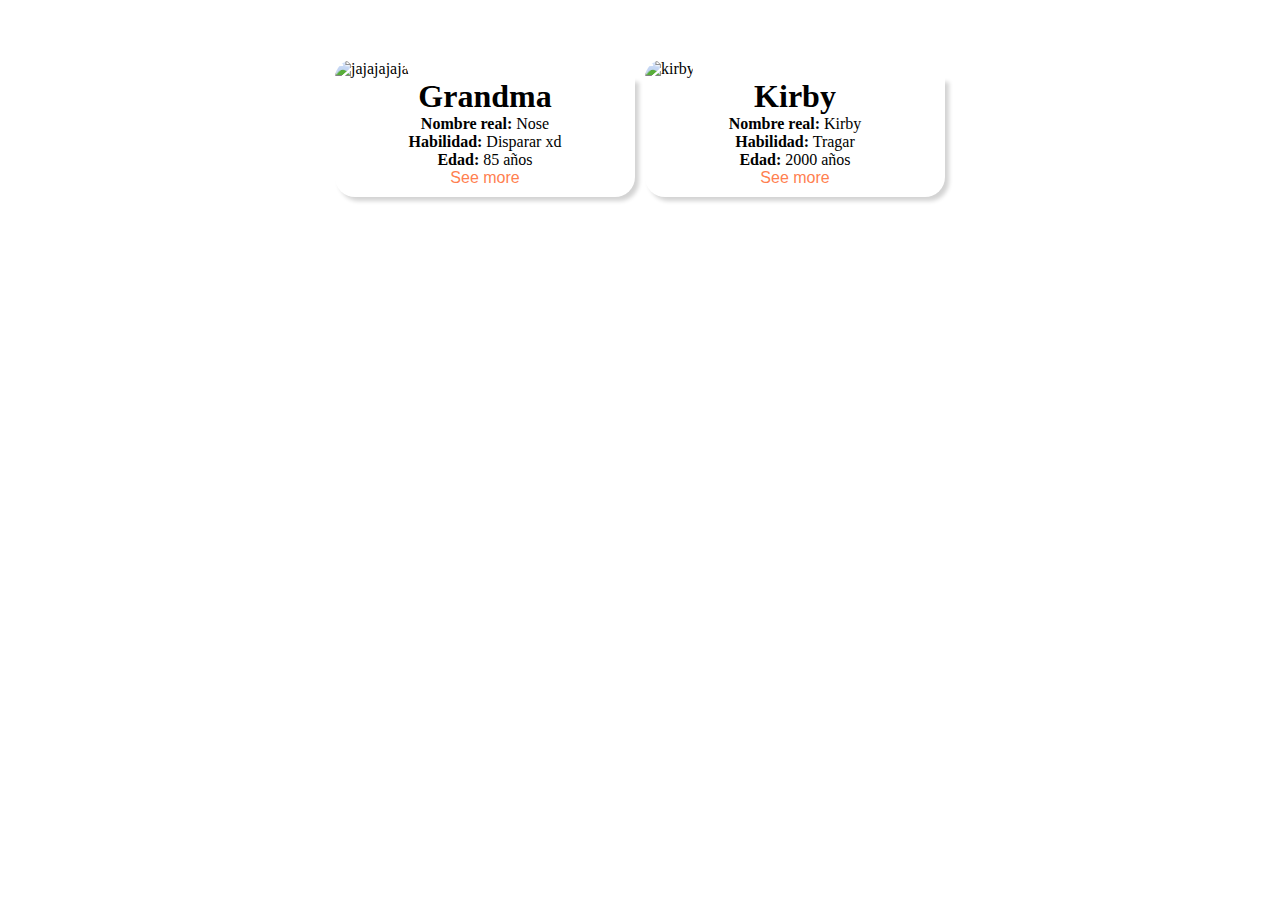
==== commit 61f8651b: "Merge 6da87d76c649f630ab8c049212139bc6f9be76d8 into 0574a7cbedf257b6162daa4eb08614e013771a4b" ====
--- a/index.html
+++ b/index.html
@@ -8,8 +8,27 @@
 </head>
 <body>
   <main>
-    <h1>Luffy</h1>
     <section class="cards-container">
+      <div class = "card">
+        <img width="250" src="https://i.pinimg.com/originals/88/e1/16/88e116f6965a4fd88bdcf24b25432841.jpg" alt="jajajajaja">
+        <div class = "card-information">
+          <h1>Grandma</h1>
+          <p><span>Nombre real:</span> Nose</p>
+          <p><span>Habilidad:</span> Disparar xd</p>
+          <p><span>Edad:</span> 85 años</p>
+          <a href="https://www.google.com/url?sa=i&url=https%3A%2F%2Ftwitter.com%2FViejaPistolera&psig=AOvVaw3cU2S8CNQ_lMgOtvU2res_&ust=1691840634783000&source=images&cd=vfe&opi=89978449&ved=0CBMQjhxqFwoTCMiSjNPD1IADFQAAAAAdAAAAABAE"> See more</a>
+        </div>
+      </div>
+      
+      <div class = "card">
+        <img width="250" src="https://www.pintzap.com/storage/img/memegenerator/templates/kirby-con-un-cuchillo.webp" alt="kirby">
+        <div class = "card-information">
+          <h1>Kirby</h1>
+          <p><span>Nombre real:</span> Kirby</p>
+          <p><span>Habilidad:</span> Tragar</p>
+          <p><span>Edad:</span> 2000 años</p>
+          <a href="https://www.google.com/url?sa=i&url=https%3A%2F%2Ftwitter.com%2FViejaPistolera&psig=AOvVaw3cU2S8CNQ_lMgOtvU2res_&ust=1691840634783000&source=images&cd=vfe&opi=89978449&ved=0CBMQjhxqFwoTCMiSjNPD1IADFQAAAAAdAAAAABAE"> See more</a>
+        </div>
     </section>
   </main>
   
--- a/style.css
+++ b/style.css
@@ -10,103 +10,34 @@
   justify-content: center;
 }
 
-.CartaDePrueba{
-  background-color: rgb(255, 255, 255);
-  color: rgb(17, 17, 17); ;
-  padding-top: 0px;
+.card-information {
+  width: 300px;
+  box-shadow: 4px 4px 4px lightgray;
+  border-bottom-left-radius: 20px;
+  border-bottom-right-radius: 20px;
+  padding-bottom: 10px;
   margin: 0 auto;
-  border-radius: 20px;
-  border: 1px dashed blanchedalmond;
-  box-shadow: 4px 4px 4px rgb(179, 175, 175);
-  width: 300px;
-  max-width: 300 px;
-  font-family: Arial, Helvetica, sans-serif;
-}
-img{
-  width: 100%;
-  border-radius: 20px 20px 0px 0px;
-}
-.second-div{
-  background-color: rgb(193, 207, 233);
-  color: aliceblue;
-  padding: 10px 10px;
-  font-family: Arial, Helvetica, sans-serif;
-  border-radius: 0 0 20px 20px;
-  margin-top: 10px;
-  border:none;
-}
-h1{
   text-align: center;
 }
 
-.CartaDePrueba2{
-  background-color: rgb(255, 255, 255);
-  color: rgb(17, 17, 17); ;
-  padding-top: 0px;
-  margin: 0 auto;
-  border-radius: 20px;
-  border: 1px dashed blanchedalmond;
-  box-shadow: 4px 4px 4px rgb(179, 175, 175);
-  width: 300px;
-  font-family: Arial, Helvetica, sans-serif;
+.card {
+  padding-top: 60px;
 }
 
-.second-div{
-  background-color: rgb(6, 59, 68);
-  color: aliceblue;
-  padding: 10px 10px;
-  font-family: Arial, Helvetica, sans-serif;
-  border-radius: 0 0 20px 20px;
-  margin-top: 5px;
-  border:none;
+img {
+  width: 300px;
+  height: 200px;
+  border-top-left-radius: 20px;
+  border-top-right-radius: 20px;
 }
 
-.CartaDePrueba3{
-  background-color: rgb(255, 255, 255);
-  color: rgb(17, 17, 17); ;
-  padding-top: 0px;
-  margin: 0 auto;
-  border-radius: 20px;
-  border: 1px dashed blanchedalmond;
-  box-shadow: 4px 4px 4px rgb(179, 175, 175);
-  width: 300px;
-  font-family: Arial, Helvetica, sans-serif;
+p span {
+  font-weight: bold;
 }
 
-.second-div{
-  background-color: rgb(6, 59, 68);
-  color: aliceblue;
-  padding: 10px 10px;
+a {
   font-family: Arial, Helvetica, sans-serif;
-  border-radius: 0 0 20px 20px;
-  margin-top: 5px;
-  border:none;
+  text-decoration: none;
+  color: coral;
+  padding-top: 20px;
 }
-
-.CartaDePrueba4{
-  background-color: rgb(255, 255, 255);
-  color: rgb(17, 17, 17); ;
-  padding-top: 0ppx;
-  margin: 0 auto;
-  border-radius: 20px;
-  border: 1px dashed blanchedalmond;
-  box-shadow: 4px 4px 4px rgb(179, 175, 175);
-  width: 300px;
-  font-family: Arial, Helvetica, sans-serif;
-}
-
-.second-div{
-  background-color: rgb(6, 59, 68);
-  color: aliceblue;
-  padding: 10px 10px;
-  font-family: Arial, Helvetica, sans-serif;
-  border-radius: 0 0 20px 20px;
-  margin-top: 5px;
-  border:none;
-}
-a{
-  color: aliceblue;
-  font-weight: bold;
-  font-size: 16px;
-  text-align: center;
-}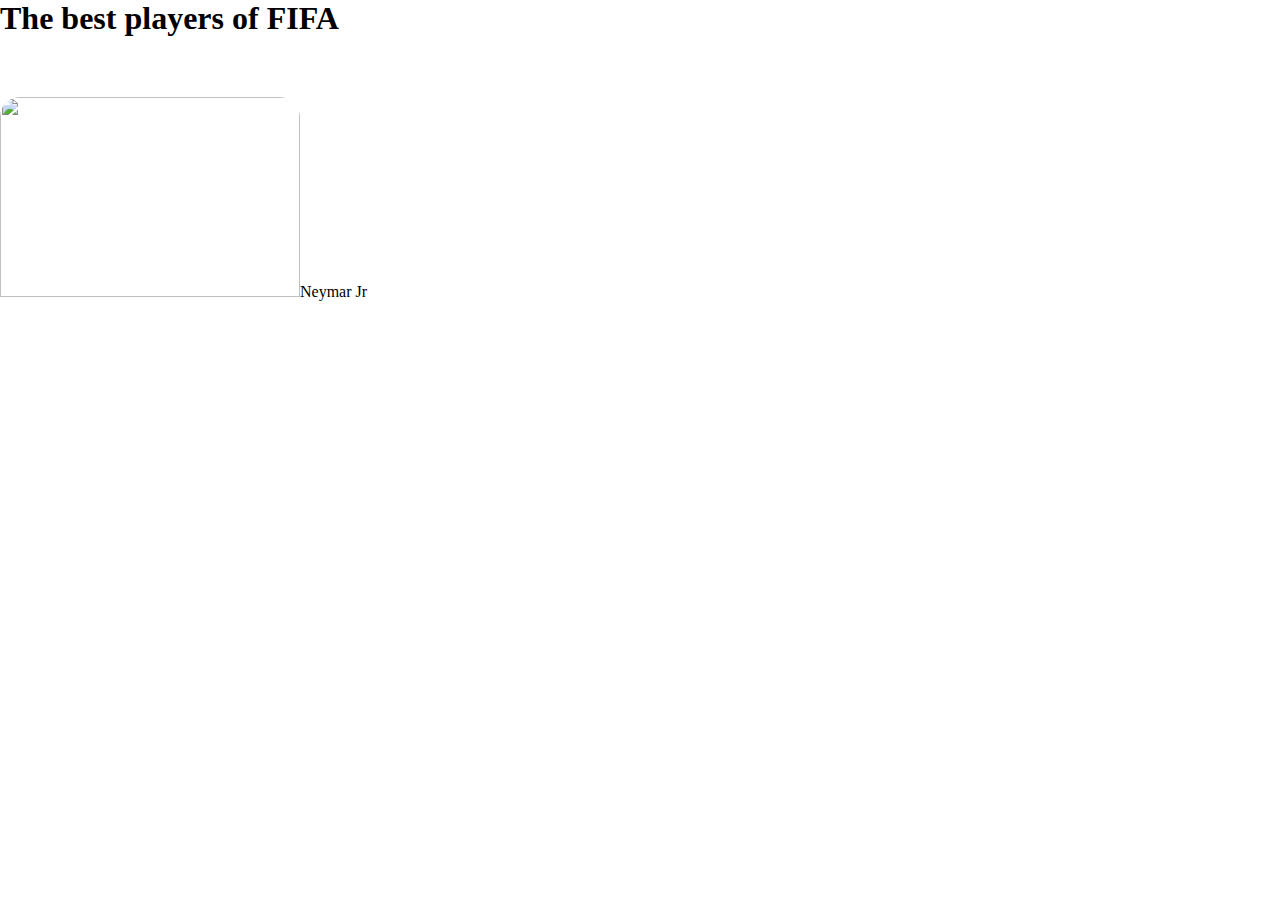
==== commit 5a880340: "Hola" ====
--- a/index.html
+++ b/index.html
@@ -8,27 +8,12 @@
 </head>
 <body>
   <main>
+    <h1>The best players of FIFA</h1>
+    <div class="card">
+      <img src="D:\Documents\Lenguaje Web 8A\cards-list\Neymar.png"
+      <h1>Neymar Jr</h1>
+    </div>
     <section class="cards-container">
-      <div class = "card">
-        <img width="250" src="https://i.pinimg.com/originals/88/e1/16/88e116f6965a4fd88bdcf24b25432841.jpg" alt="jajajajaja">
-        <div class = "card-information">
-          <h1>Grandma</h1>
-          <p><span>Nombre real:</span> Nose</p>
-          <p><span>Habilidad:</span> Disparar xd</p>
-          <p><span>Edad:</span> 85 años</p>
-          <a href="https://www.google.com/url?sa=i&url=https%3A%2F%2Ftwitter.com%2FViejaPistolera&psig=AOvVaw3cU2S8CNQ_lMgOtvU2res_&ust=1691840634783000&source=images&cd=vfe&opi=89978449&ved=0CBMQjhxqFwoTCMiSjNPD1IADFQAAAAAdAAAAABAE"> See more</a>
-        </div>
-      </div>
-      
-      <div class = "card">
-        <img width="250" src="https://www.pintzap.com/storage/img/memegenerator/templates/kirby-con-un-cuchillo.webp" alt="kirby">
-        <div class = "card-information">
-          <h1>Kirby</h1>
-          <p><span>Nombre real:</span> Kirby</p>
-          <p><span>Habilidad:</span> Tragar</p>
-          <p><span>Edad:</span> 2000 años</p>
-          <a href="https://www.google.com/url?sa=i&url=https%3A%2F%2Ftwitter.com%2FViejaPistolera&psig=AOvVaw3cU2S8CNQ_lMgOtvU2res_&ust=1691840634783000&source=images&cd=vfe&opi=89978449&ved=0CBMQjhxqFwoTCMiSjNPD1IADFQAAAAAdAAAAABAE"> See more</a>
-        </div>
     </section>
   </main>
   
